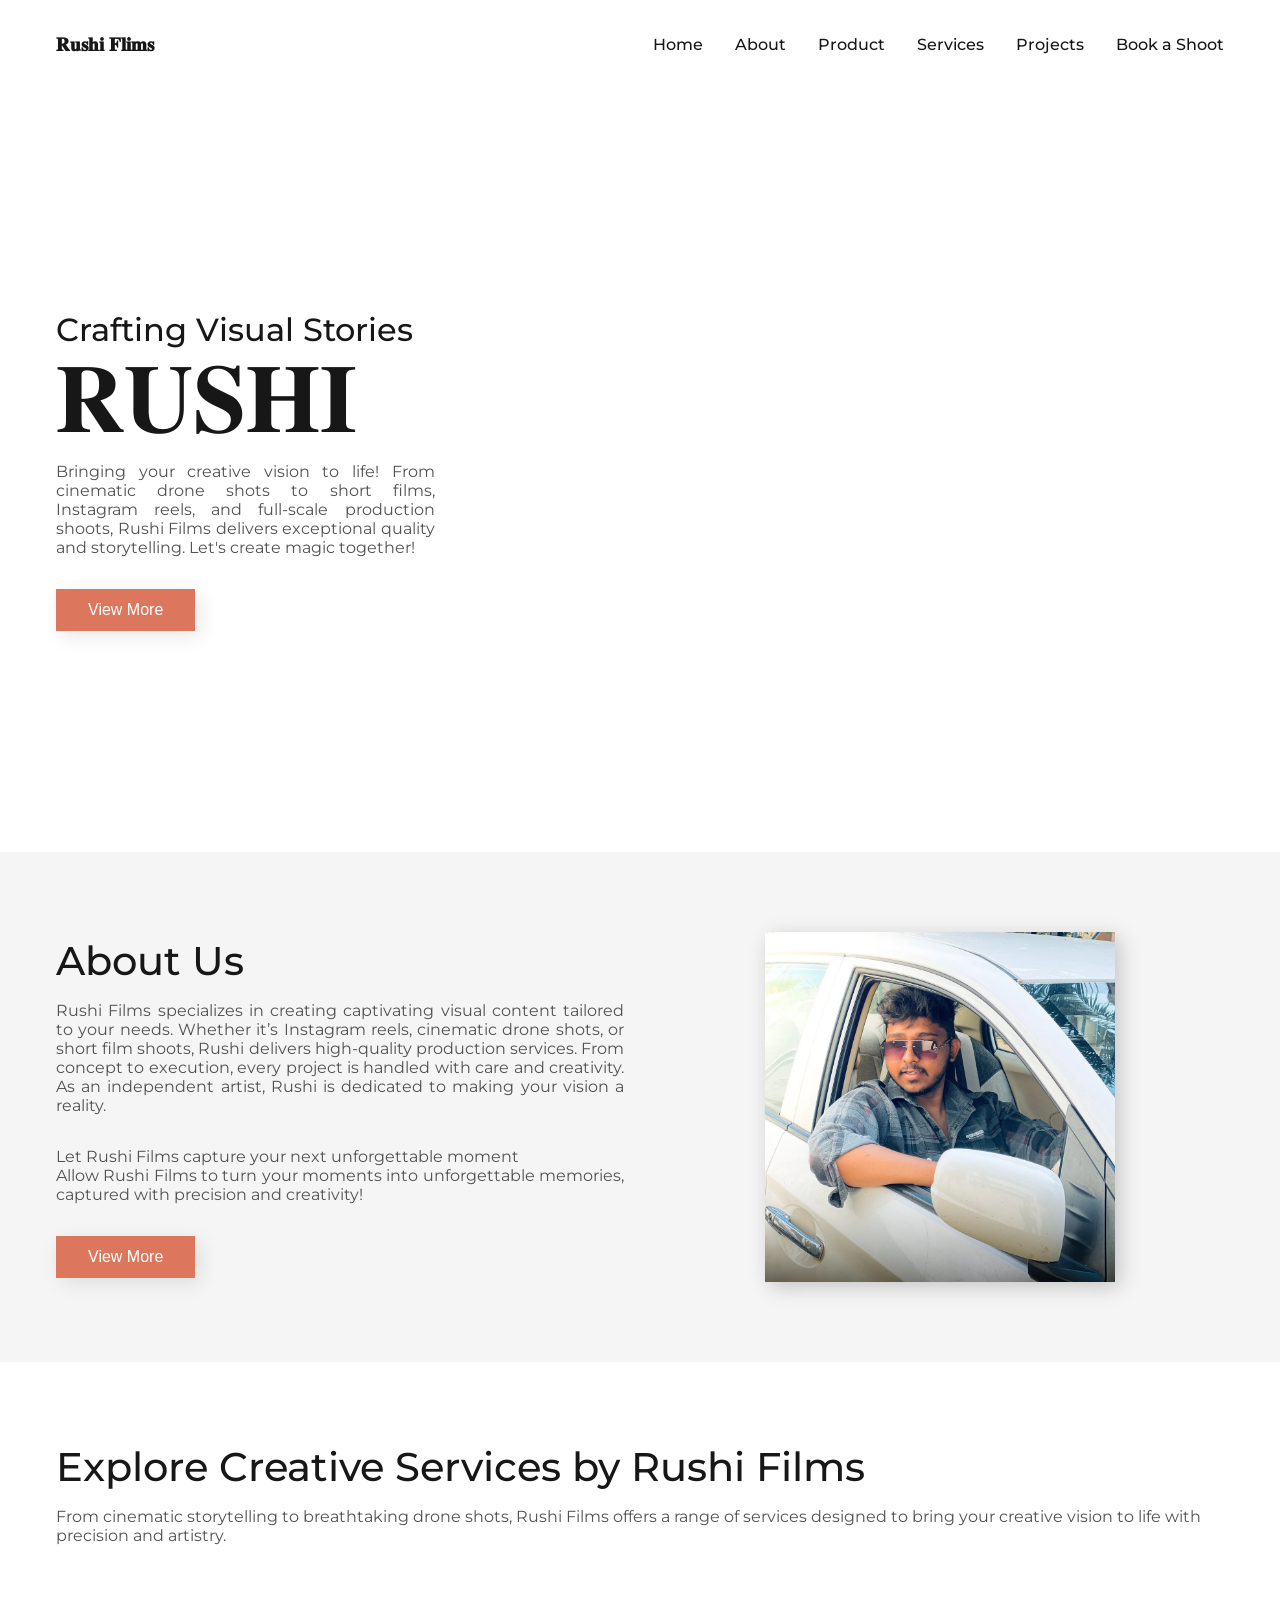
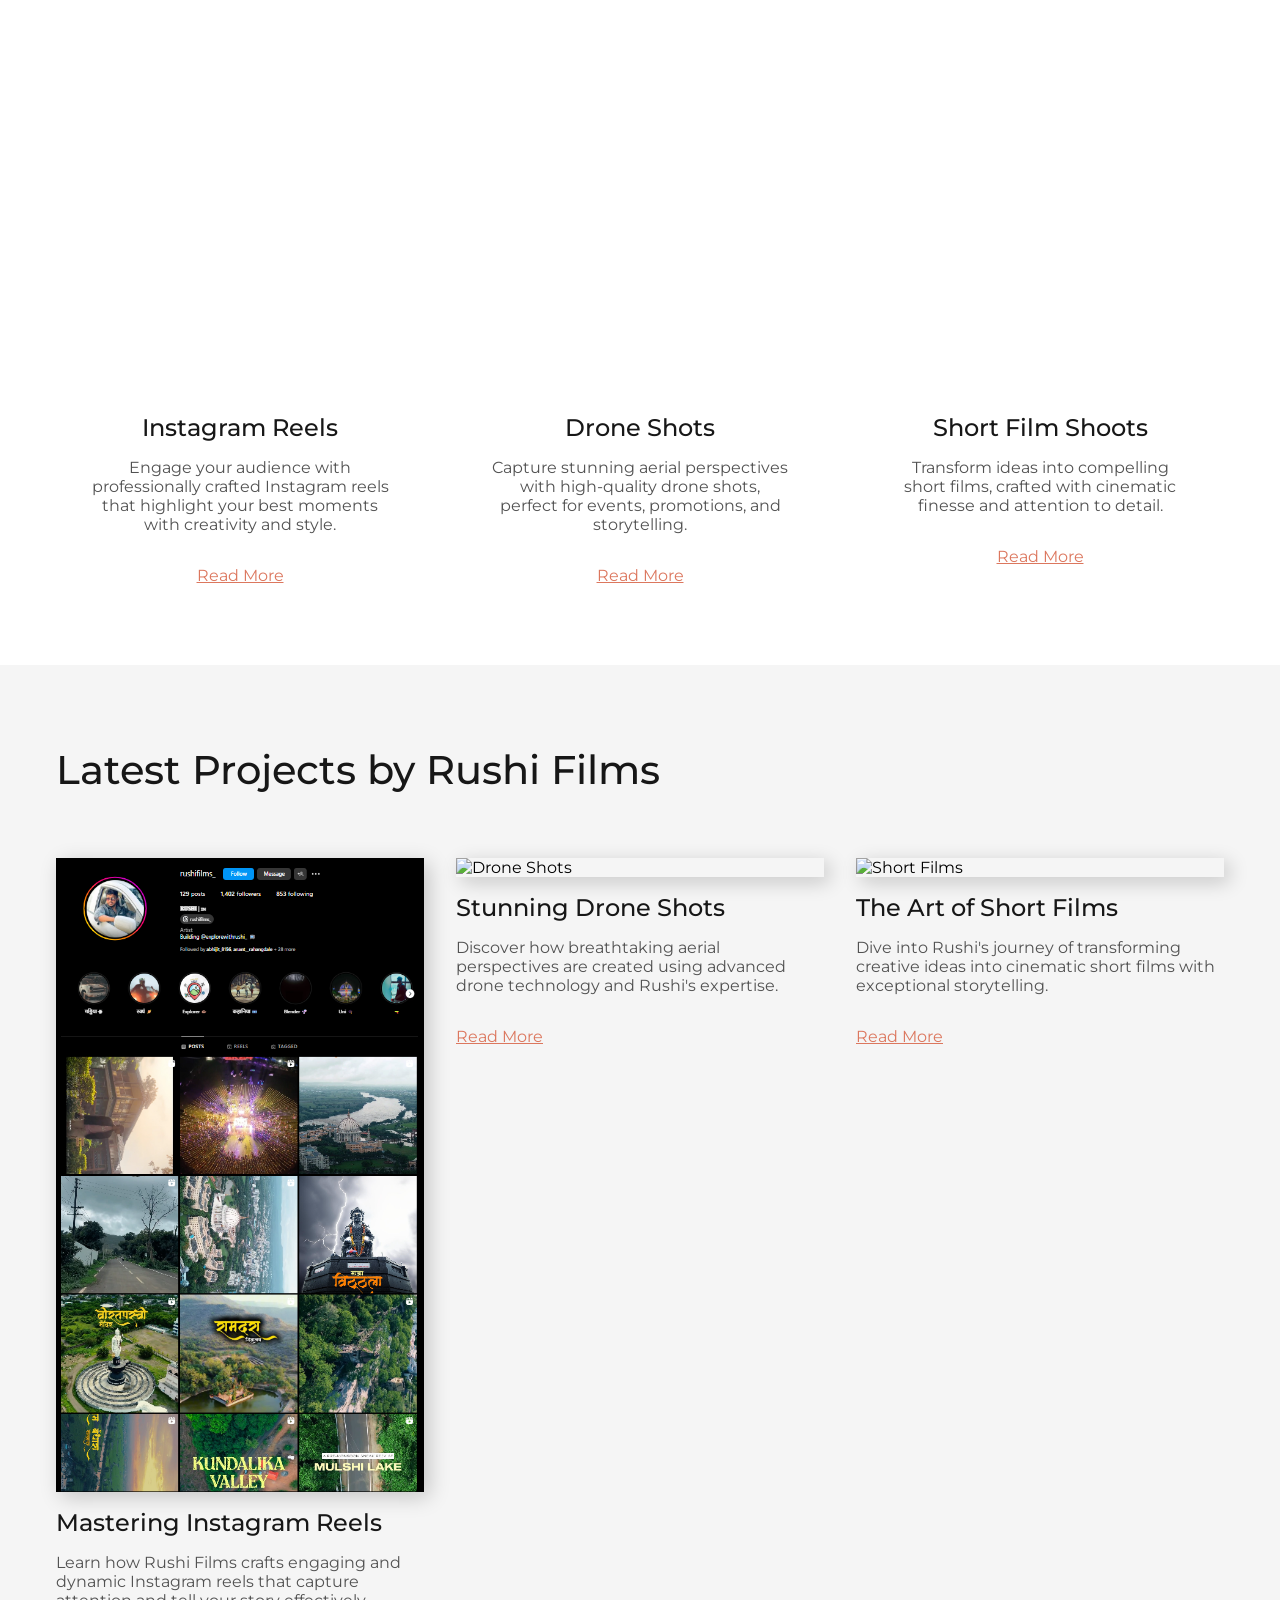
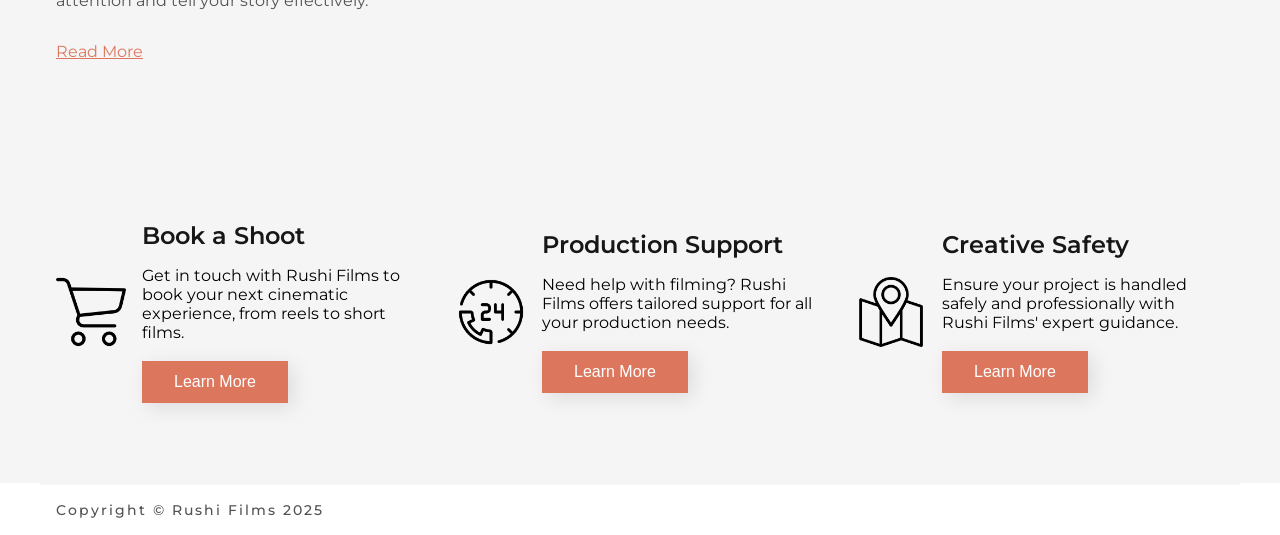
==== index.html @ c599b027 "Add files via upload" ====
<!DOCTYPE html>
<html lang="en">

<head>
    <meta charset="UTF-8" />
    <meta name="viewport" content="width=device-width, initial-scale=1.0" />
    <link href="https://cdn.jsdelivr.net/npm/remixicon@3.6.0/fonts/remixicon.css" rel="stylesheet" />
    <link rel="stylesheet" href="styles.css" />
    <link rel="icon" type="image/x-icon" href="https://cdn-icons-png.flaticon.com/512/1042/1042390.png ">
    <title>Rushi Flims</title>
</head>

<body>
    <nav>
        <div class="nav__bar">
            <a href="#">𝐑𝐮𝐬𝐡𝐢 𝐅𝐥𝐢𝐦𝐬</a>
            <div class="nav__menu__btn" id="menu-btn">
                <i class="ri-menu-3-line"></i>
            </div>
        </div>
        <ul class="nav__links" id="nav-links">
            <li><a href="#home">Home</a></li>
            <li><a href="#about">About</a></li>
            <li><a href="#product">Product</a></li>
            <li><a href="#services">Services</a></li>
            <li><a href="#blog">Projects</a></li>
            <li><a href="#book">Book a Shoot</a></li>
        </ul>
    </nav>
    <section class="section__container header__container" id="home">

        <div class="header__content">
            <h1>Crafting Visual Stories<br /><span>𝐑𝐔𝐒𝐇𝐈</span></h1>
            <p class="section__description" style="text-align: justify;">
                Bringing your creative vision to life! From cinematic drone shots to short films, Instagram reels, and
                full-scale production shoots, Rushi Films delivers exceptional quality and storytelling. Let's create
                magic together!
            </p>
            <div class="header__btn">
                <a href="https://forms.zohopublic.in/ewrgiveawaygm1/form/BookaShoot/formperma/h-RlvhavZahb6WMifDD-jF0gz4D-pkkWw-80d2x-4R8">
                    <button class="btn">View More</button>
                </a>
            </div>
        </div>
        <div class="header__3d">
            <div class="sketchfab-embed-wrapper" style="max-width: 100%; text-align: center;">
                <iframe title="DJI Mini 3 Unfolded" frameborder="0" allowfullscreen mozallowfullscreen="true"
                    webkitallowfullscreen="true" allow="autoplay; fullscreen; xr-spatial-tracking"
                    src="https://sketchfab.com/models/003c4d0dcd764499980780077be223b4/embed?autostart=1&preload=1&camera=0&autospin=1&autospinspeed=0.0010"
                    style="width: 800px; height: 600px; max-width: 100%;">
                </iframe>
            </div>
        </div>
        

    </section>

    <section class="about" id="about">
        <div class="section__container about__container">
            <div class="about__image">
                <img src="assets/artist.jpg" alt="about" />
            </div>
            <div class="about__content">
                <h2 class="section__header">About Us</h2>
                <p class="section__description" style="text-align: justify;">
                    Rushi Films specializes in creating captivating visual content tailored to your needs. Whether it’s
                    Instagram reels, cinematic drone shots, or short film shoots, Rushi delivers high-quality production
                    services. From concept to execution, every project is handled with care and creativity. As an
                    independent artist, Rushi is dedicated to making your vision a reality.
                </p>
                <p class="section__description" style="text-align: justify;">
                    Let Rushi Films capture your next unforgettable moment<br>
                    Allow Rushi Films to turn your moments into unforgettable memories, captured with precision and
                    creativity!
                </p>
                <div class="about__btn">
                    <button class="btn">View More</button>
                </div>
            </div>
        </div>
    </section>

    <section class="section__container product__container" id="services">
        <h2 class="section__header">Explore Creative Services by Rushi Films</h2>
        <p class="section__description">
            From cinematic storytelling to breathtaking drone shots, Rushi Films offers a range of services designed to
            bring your creative vision to life with precision and artistry.
        </p>
        <div class="product__grid">
            <div class="product__card">
                <video class="product__video" src="assets/insta1.mp4" autoplay muted loop onmouseover="this.muted=false"
                    onmouseout="this.muted=true">
                </video>
                <h4>Instagram Reels</h4>
                <p>
                    Engage your audience with professionally crafted Instagram reels that highlight your best moments
                    with creativity and style.
                </p>
                <a href="#">Read More</a>
            </div>
            <div class="product__card">
                <video class="product__video" src="assets/insta2.mp4" autoplay muted loop onmouseover="this.muted=false"
                    onmouseout="this.muted=true">
                </video>
                <h4>Drone Shots</h4>
                <p>
                    Capture stunning aerial perspectives with high-quality drone shots, perfect for events, promotions,
                    and storytelling.
                </p>
                <a href="#">Read More</a>
            </div>
            <div class="product__card">
                <video class="product__video" src="assets/insta3.mp4" autoplay muted loop onmouseover="this.muted=false"
                    onmouseout="this.muted=true">
                </video>
                <h4>Short Film Shoots</h4>
                <p>
                    Transform ideas into compelling short films, crafted with cinematic finesse and attention to detail.
                </p>
                <a href="#">Read More</a>
            </div>
        </div>
    </section>
    <style>
        .product__video {
            width: 100%;

            height: 400px;

            object-fit: cover;

            border-radius: 8px;

        }

        .product__card {
            max-width: 300px;

            margin: 0 auto;

            text-align: center;

        }
    </style>



    <section class="article" id="blog">
        <div class="section__container article__container">
            <h2 class="section__header">Latest Projects by Rushi Films</h2>
            <div class="article__grid">
                <div class="article__card">
                    <img src="assets/instaid.png" alt="Instagram Reels" />
                    <h4>Mastering Instagram Reels</h4>
                    <p>
                        Learn how Rushi Films crafts engaging and dynamic Instagram reels that capture attention and
                        tell your story effectively.
                    </p>
                    <a
                        href="https://www.instagram.com/rushifilms_?utm_source=ig_web_button_share_sheet&igsh=ZDNlZDc0MzIxNw==">Read
                        More</a>
                </div>
                <div class="article__card">
                    <img src="https://media4.giphy.com/media/v1.Y2lkPTc5MGI3NjExNzM2dmVtcDhsMnMzbjEyZXQ0dzNtbm41dXFyMXlmbDhnYzN2OWNuYyZlcD12MV9pbnRlcm5hbF9naWZfYnlfaWQmY3Q9Zw/AcZ1HDlZlERHMR84xL/giphy.gif" alt="Drone Shots" />
                    <h4>Stunning Drone Shots</h4>
                    <p>
                        Discover how breathtaking aerial perspectives are created using advanced drone technology and
                        Rushi's expertise.
                    </p>
                    <a
                        href="https://www.instagram.com/reel/C9SGjuwMuBh/?utm_source=ig_web_copy_link&igsh=MzRlODBiNWFlZA==">Read
                        More</a>
                </div>
                <div class="article__card">
                    <img src="https://media2.giphy.com/media/v1.Y2lkPTc5MGI3NjExbXR5NjU3YWIyMjBwenIxMDd4MW45Y2Q5dThneW90enAzMnUxbDN2ayZlcD12MV9pbnRlcm5hbF9naWZfYnlfaWQmY3Q9Zw/uSQ3u6k2iBmUMbVLkW/giphy.gif" alt="Short Films" />
                    <h4>The Art of Short Films</h4>
                    <p>
                        Dive into Rushi's journey of transforming creative ideas into cinematic short films with
                        exceptional storytelling.
                    </p>
                    <a
                        href="https://www.instagram.com/reel/C1mPj4SrPuu/?utm_source=ig_web_copy_link&igsh=MzRlODBiNWFlZA==">Read
                        More</a>
                </div>
            </div>
        </div>
    </section>
   


    <section class="banner" id="book">
        <div class="section__container banner__container">
            <div class="banner__card">
                <img src="assets/icon-1.png" alt="icon" />
                <div id="book">
                    <h4>Book a Shoot</h4>
                    <p>Get in touch with Rushi Films to book your next cinematic experience, from reels to short films.
                    </p>
                    <br>
                    <a href="https://forms.zohopublic.in/ewrgiveawaygm1/form/BookaShoot/formperma/h-RlvhavZahb6WMifDD-jF0gz4D-pkkWw-80d2x-4R8"><button class="btn">Learn More</button></a>
                </div>
            </div>
            <div class="banner__card">
                <img src="assets/icon-2.png" alt="icon" />
                <div>
                    <h4>Production Support</h4>
                    <p>Need help with filming? Rushi Films offers tailored support for all your production needs.</p>
                    <br>
                    <a href="mailto:rushikesh2264@gmail.com"><button class="btn">Learn More</button></a>
                </div>
            </div>
            
            <div class="banner__card">
                <img src="assets/icon-3.png" alt="icon" />
                <div>
                    <h4>Creative Safety</h4>
                    <p>Ensure your project is handled safely and professionally with Rushi Films' expert guidance.</p>
                    <br>
                    <a href="Creative Safety.html"><button class="btn">Learn More</button></a>
                </div>
            </div>
        </div>
    </section>

    <footer>
        <div class="footer__bar">
            <p class="copyright-text">Copyright © Rushi Films 2025</p>
            <div class="footer__socials">
                <a href="#"><i class="ri-instagram-fill"></i></a>
                <a href="#"><i class="ri-google-fill"></i></a>
                <a href="#"><i class="ri-mail-fill"></i></a>
            </div>
        </div>
    </footer>

    <style>
        .copyright-text {
            font-size: 18px;
            font-weight: bold;
            color: #fff;
        
            letter-spacing: 2px;
            position: relative;
            display: inline-block;
        }

        


        .footer__socials a {
            margin: 0 10px;
            color: #000000;
            font-size: 20px;
            transition: color 0.3s ease;
        }

        .footer__socials a:hover {
            color: #ff0000;
        }
    </style>


    <script src="https://unpkg.com/scrollreveal"></script>
    <script src="main.js"></script>
</body>

</html>
---- styles.css ----
@import url("https://fonts.googleapis.com/css2?family=Montserrat:wght@400;500;600;700&display=swap");

:root {
  --primary-color: #dc775e;
  --primary-color-dark: #bb654f;
  --text-dark: #171717;
  --text-light: #525252;
  --extra-light: #f5f5f5;
  --white: #ffffff;
  --max-width: 1200px;
}

* {
  margin: 0;
  padding: 0;
  box-sizing: border-box;
}

.section__container {
  max-width: var(--max-width);
  margin: auto;
  padding: 5rem 1rem;
}

.section__header {
  margin-bottom: 1rem;
  font-size: 2.5rem;
  font-weight: 500;
  color: var(--text-dark);
}

.section__description {
  margin-bottom: 2rem;
  color: var(--text-light);
}

.btn {
  padding: 0.75rem 2rem;
  font-size: 1rem;
  color: var(--white);
  white-space: nowrap;
  background: var(--primary-color);
  outline: none;
  border: none;
  cursor: pointer;
  box-shadow: 5px 5px 20px rgba(0, 0, 0, 0.1);
  transition: 0.3s;
}

.btn:hover {
  background: var(--primary-color-dark);
  box-shadow: 5px 5xp 20px rgba(0, 0, 0, 0.2);
}

img {
  width: 100%;
  display: flex;
}

a {
  text-decoration: none;
}

html,
body {
  scroll-behavior: smooth;
}

body {
  font-family: "Montserrat", sans-serif;
}

nav {
  position: fixed;
  isolation: isolate;
  top: 0;
  width: 100%;
  max-width: var(--max-width);
  margin: auto;
  z-index: 9;
  box-shadow: 0 0 10px rgba(0, 0, 0, 0.2);
}

.nav__bar {
  padding: 1rem;
  display: flex;
  align-items: center;
  justify-content: space-between;
  gap: 2rem;
  background-color: var(--extra-light);
}

.nav__bar a {
  font-size: 1.2rem;
  font-weight: 600;
  color: var(--text-dark);
}

.nav__menu__btn {
  font-size: 1.5rem;
  color: var(--text-dark);
  cursor: pointer;
}

.nav__links {
  list-style: none;
  position: absolute;
  width: 100%;
  padding: 2rem;
  display: flex;
  flex-direction: column;
  align-items: center;
  gap: 2rem;
  background-color: var(--text-light);
  transform: translateY(-100%);
  transition: 0.5s;
  z-index: -1;
}

.nav__links.open {
  transform: translateY(0);
}

.nav__links a {
  font-weight: 500;
  color: var(--white);
  transition: 0.3s;
}

.nav__links a:hover {
  color: var(--primary-color);
}

.header__container {
  padding-top: 8rem;
  display: grid;
  gap: 2rem;
  text-align: center;
}

.header__content h1 {
  margin-bottom: 1rem;
  font-size: 2rem;
  font-weight: 500;
  color: var(--text-dark);
  line-height: 2.5rem;
}

.header__content h1 span {
  font-size: 6rem;
  line-height: 6rem;
}

.header__image img {
  filter: drop-shadow(10px 10px 20px rgba(0, 0, 0, 0.2));
  -webkit-filter: drop-shadow(10px 10px 20px rgba(0, 0, 0, 0.2));
  animation: header 5s infinite;
}

@keyframes header {
  0%,
  100% {
    transform: translateY(0);
  }
  25% {
    transform: translateY(-20px);
  }
  75% {
    transform: translateY(20px);
  }
}

.about {
  background-color: var(--extra-light);
}

.about__container {
  display: grid;
  gap: 2rem;
  text-align: center;
}

.about__image img {
  max-width: 350px;
  margin: auto;
  box-shadow: 5px 5px 20px rgba(0, 0, 0, 0.2);
}

.product__contaainer .section__description {
  max-width: 600px;
}

.product__grid {
  margin-top: 4rem;
  display: grid;
  gap: 4rem 1rem;
}

.product__card img {
  max-width: 400px;
  margin-inline: auto;
  margin-bottom: 1rem;
  box-shadow: 5px 5px 20px rgba(0, 0, 0, 0.2);
}

.product__card h4 {
  margin-bottom: 1rem;
  font-size: 1.5rem;
  font-weight: 500;
  color: var(--text-dark);
}

.product__card p {
  margin-bottom: 2rem;
  color: var(--text-light);
}

.product__card a {
  color: var(--primary-color);
  text-decoration: underline;
  transition: 0.3s;
}

.product__card a:hover {
  color: var(--primary-color-dark);
}

.gallery__container {
  display: grid;
  gap: 1rem;
  grid-auto-rows: 300px;
}

.gallery__image {
  position: relative;
  isolation: isolate;
}

.gallery__image img {
  height: 100%;
  object-fit: cover;
  box-shadow: 5px 5px 20px rgba(0, 0, 0, 0.2);
}

.gallery__image__details {
  position: absolute;
  top: 0;
  left: 0;
  width: 100%;
  height: 100%;
  display: grid;
  place-content: center;
  gap: 1rem;
  text-align: center;
  background-color: rgba(0, 0, 0, 0.5);
  opacity: 0;
  cursor: pointer;
  transition: 0.3s;
}

.gallery__image__details h4 {
  font-size: 1.5rem;
  font-weight: 500;
  color: var(--white);
}

.gallery__image__details div {
  display: flex;
  align-items: center;
  justify-content: center;
  gap: 0.5rem;
  flex-wrap: wrap;
}

.gallery__image__details .btn {
  padding-inline: 1rem;
}

.gallery__image:hover .gallery__image__details {
  opacity: 1;
}

.article {
  background-color: var(--extra-light);
}

.article__grid {
  margin-top: 4rem;
  display: grid;
  gap: 4rem 1rem;
}

.article__card img {
  max-width: 400px;
  margin-inline: auto;
  margin-bottom: 1rem;
  box-shadow: 5px 5px 20px rgba(0, 0, 0, 0.2);
}

.article__card h4 {
  margin-bottom: 1rem;
  font-size: 1.5rem;
  font-weight: 500;
  color: var(--text-dark);
}

.article__card p {
  margin-bottom: 2rem;
  color: var(--text-light);
}

.article__card a {
  color: var(--primary-color);
  text-decoration: underline;
  transition: 0.3s;
}

.article__card a:hover {
  color: var(--primary-color-dark);
}

.subscribe__container {
  display: grid;
  gap: 2rem;
  text-align: center;
}

.subscribe__image img {
  max-width: 350px;
  margin: auto;
  box-shadow: 5px 5px 20px rgba(0, 0, 0, 0.2);
}

.subscribe__content form {
  width: 100%;
  max-width: 500px;
  margin-inline: auto;
  display: flex;
  align-items: center;
  background-color: var(--extra-light);
}

.subscribe__content input {
  width: 100%;
  padding-inline: 1rem;
  font-size: 1rem;
  outline: none;
  border: none;
  background: transparent;
}

.banner {
  background-color: var(--extra-light);
}

.banner__container {
  display: grid;
  gap: 2rem;
}

.banner__card {
  display: flex;
  align-items: center;
  justify-content: center;
  gap: 1rem;
}

.banner__card img {
  max-width: 70px;
}

.banner__card h4 {
  margin-bottom: 1rem;
  font-size: 1.5rem;
  font-weight: 600;
  color: var(--text-dark);
}

.footer__container {
  display: grid;
  gap: 2rem;
}

.footer__col h4 {
  margin-bottom: 2rem;
  font-size: 1.2rem;
  font-weight: 600;
  color: var(--text-dark);
}

.footer__links {
  list-style: none;
  display: grid;
  gap: 1rem;
}

.footer__links a {
  font-weight: 500;
  color: var(--text-light);
  transition: 0.3s;
}

.footer__links a:hover {
  color: var(--primary-color);
}

.footer__bar {
  max-width: var(--max-width);
  margin: auto;
  padding: 1rem;
  display: flex;
  flex-direction: column;
  align-items: center;
  justify-content: space-between;
  gap: 2rem;
  border-top: 2px solid var(--extra-light);
}

.footer__bar p {
  font-size: 0.9rem;
  font-weight: 500;
  color: var(--text-light);
  text-align: center;
}

.footer__socials {
  display: flex;
  align-items: center;
  gap: 1rem;
}

.footer__socials a {
  font-size: 1.2rem;
  color: var(--text-light);
  transition: 0.3s;
}

.footer__socials a:hover {
  color: var(--primary-color);
}

@media (width > 576px) {
  .product__grid {
    grid-template-columns: repeat(2, 1fr);
  }

  .gallery__container {
    grid-template-columns: repeat(2, 1fr);
  }

  .gallery__image:nth-child(4) {
    grid-area: 1/2/2/3;
  }

  .article__grid {
    grid-template-columns: repeat(2, 1fr);
  }

  .banner__card {
    justify-content: flex-start;
  }

  .banner__container {
    grid-template-columns: repeat(2, 1fr);
  }

  .footer__container {
    grid-template-columns: repeat(2, 1fr);
  }
}

@media (width > 768px) {
  nav {
    padding: 2rem 1rem;
    position: static;
    display: flex;
    align-items: center;
    justify-content: space-between;
    box-shadow: none;
  }

  .nav__bar {
    padding: 0;
    background-color: transparent;
  }

  .nav__menu__btn {
    display: none;
  }

  .nav__links {
    padding: 0;
    width: unset;
    position: static;
    transform: none;
    flex-direction: row;
    background-color: transparent;
  }

  .nav__links a {
    color: var(--text-dark);
  }

  .header__container {
    padding-top: 5rem;
    align-items: center;
    grid-template-columns: 1fr 2fr;
    text-align: left;
  }

  .header__image {
    grid-area: 1/2/2/3;
  }

  .about__container {
    grid-template-columns: repeat(2, 1fr);
    align-items: center;
    text-align: left;
  }

  .about__image {
    grid-area: 1/2/2/3;
  }

  .product__grid {
    grid-template-columns: repeat(3, 1fr);
    gap: 2rem;
  }

  .gallery__container {
    grid-template-columns: repeat(3, 1fr);
  }

  .gallery__image:nth-child(1) {
    grid-area: 1/1/3/2;
  }

  .gallery__image:nth-child(2) {
    grid-area: 1/2/2/3;
  }

  .gallery__image:nth-child(3) {
    grid-area: 2/2/3/3;
  }

  .gallery__image:nth-child(4) {
    grid-area: 1/3/3/4;
  }

  .article__grid {
    grid-template-columns: repeat(3, 1fr);
    gap: 2rem;
  }

  .subscribe__container {
    grid-template-columns: repeat(2, 1fr);
    align-items: center;
    text-align: left;
  }

  .subscribe__content form {
    margin-inline-start: unset;
  }

  .banner__container {
    grid-template-columns: repeat(3, 1fr);
  }

  .footer__container {
    grid-template-columns: repeat(4, 1fr);
  }

  .footer__bar {
    flex-direction: row;
  }
}
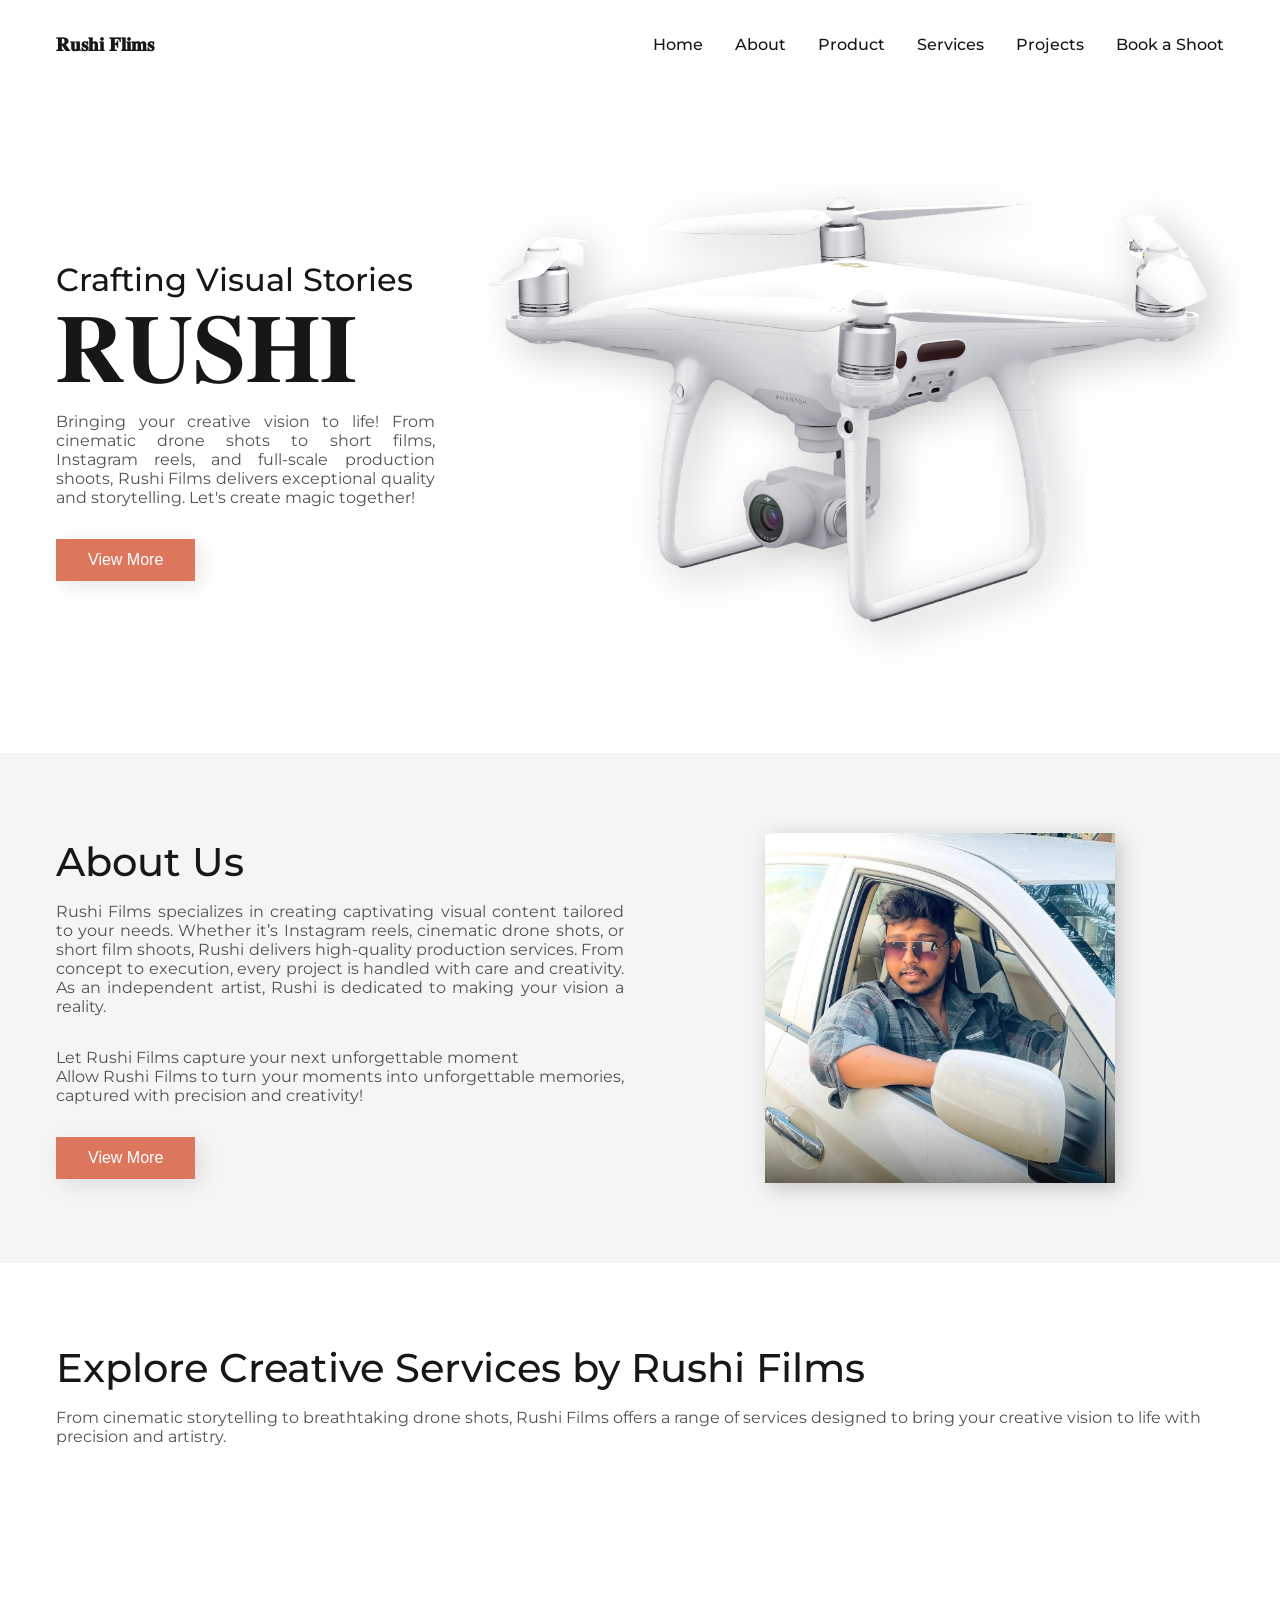
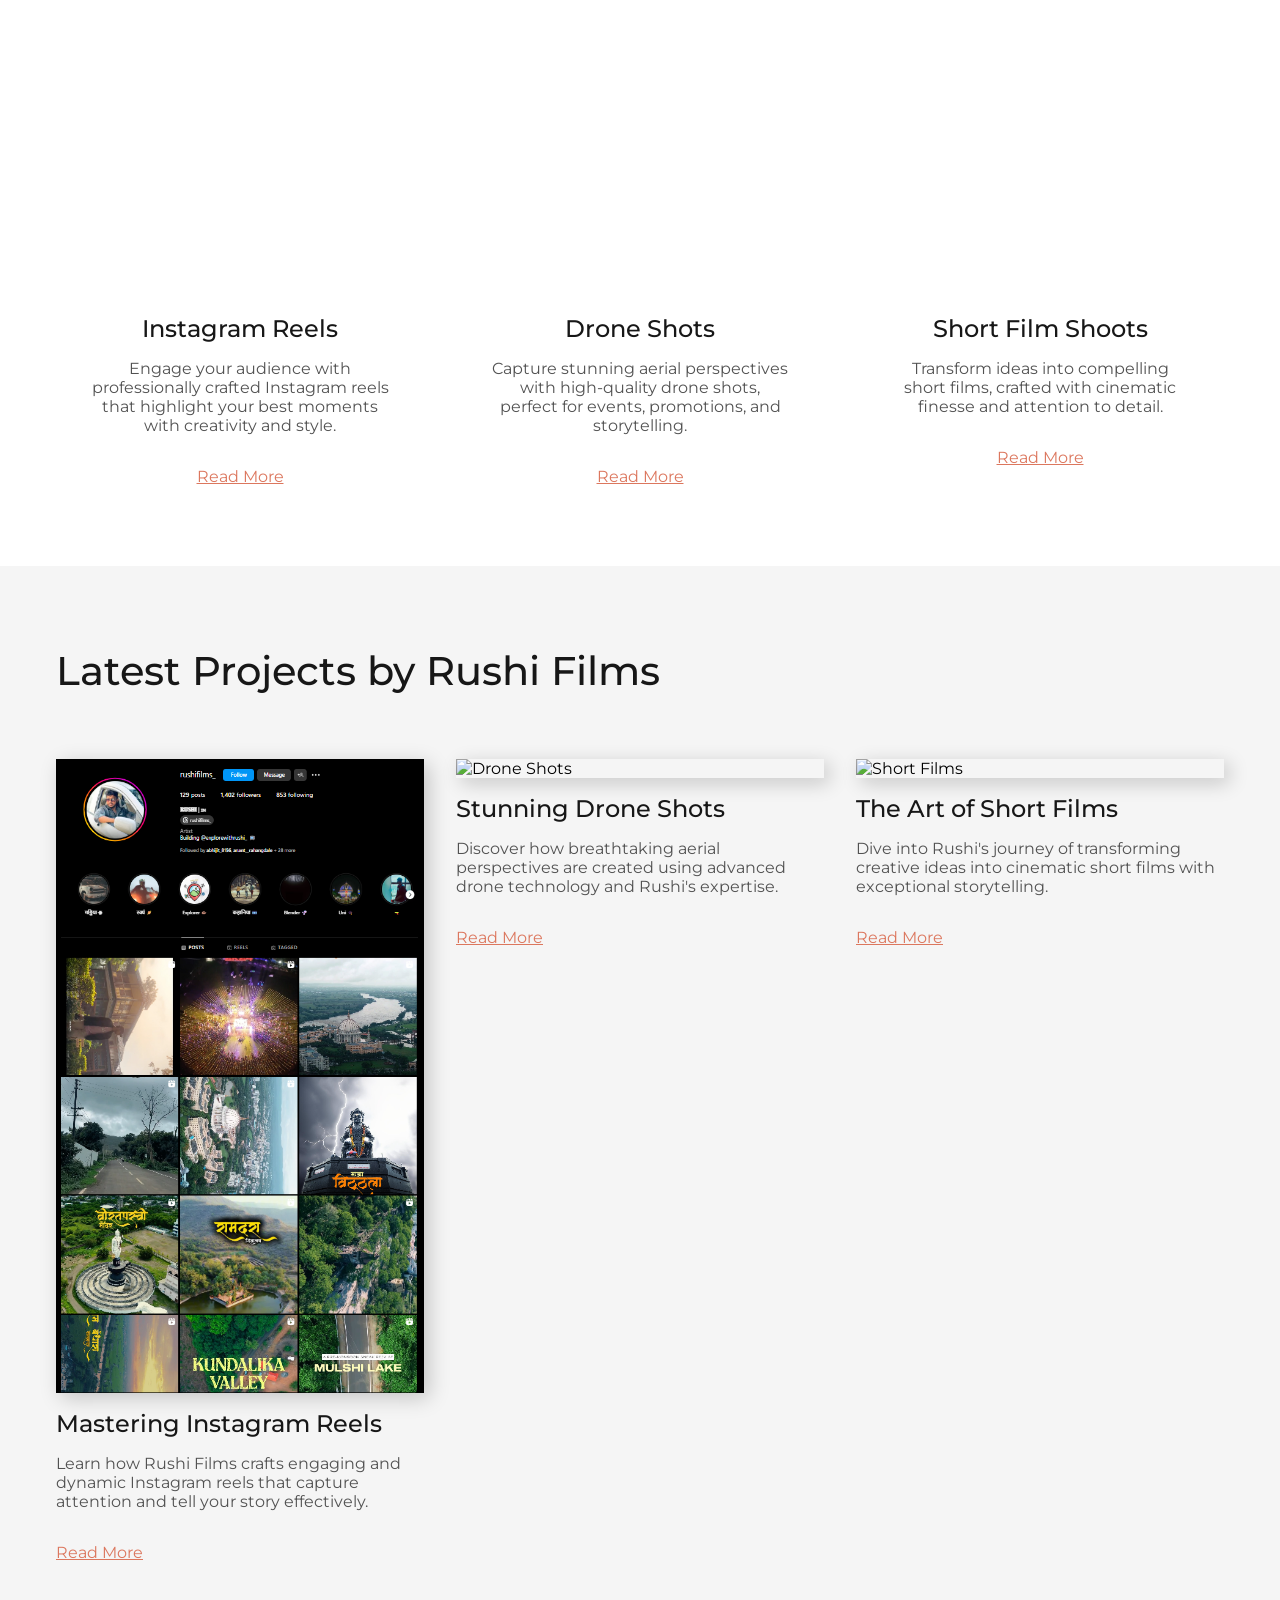
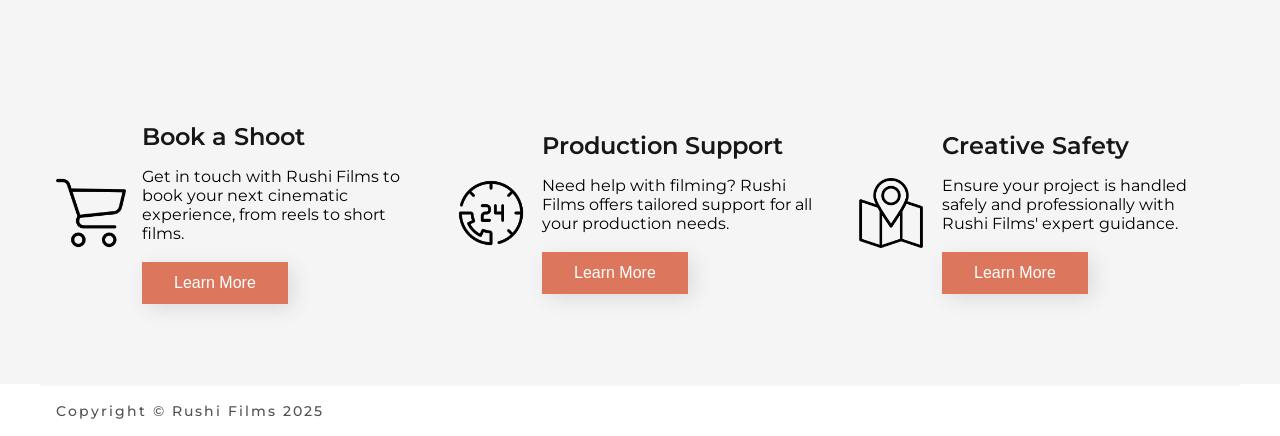
==== commit 43695f93: "Update index.html" ====
--- a/index.html
+++ b/index.html
@@ -42,14 +42,8 @@
                 </a>
             </div>
         </div>
-        <div class="header__3d">
-            <div class="sketchfab-embed-wrapper" style="max-width: 100%; text-align: center;">
-                <iframe title="DJI Mini 3 Unfolded" frameborder="0" allowfullscreen mozallowfullscreen="true"
-                    webkitallowfullscreen="true" allow="autoplay; fullscreen; xr-spatial-tracking"
-                    src="https://sketchfab.com/models/003c4d0dcd764499980780077be223b4/embed?autostart=1&preload=1&camera=0&autospin=1&autospinspeed=0.0010"
-                    style="width: 800px; height: 600px; max-width: 100%;">
-                </iframe>
-            </div>
+       <div class="header__image">
+            <img src="assets/header.png" alt="header" />
         </div>
         
 
@@ -264,4 +258,4 @@
     <script src="main.js"></script>
 </body>
 
-</html>+</html>
